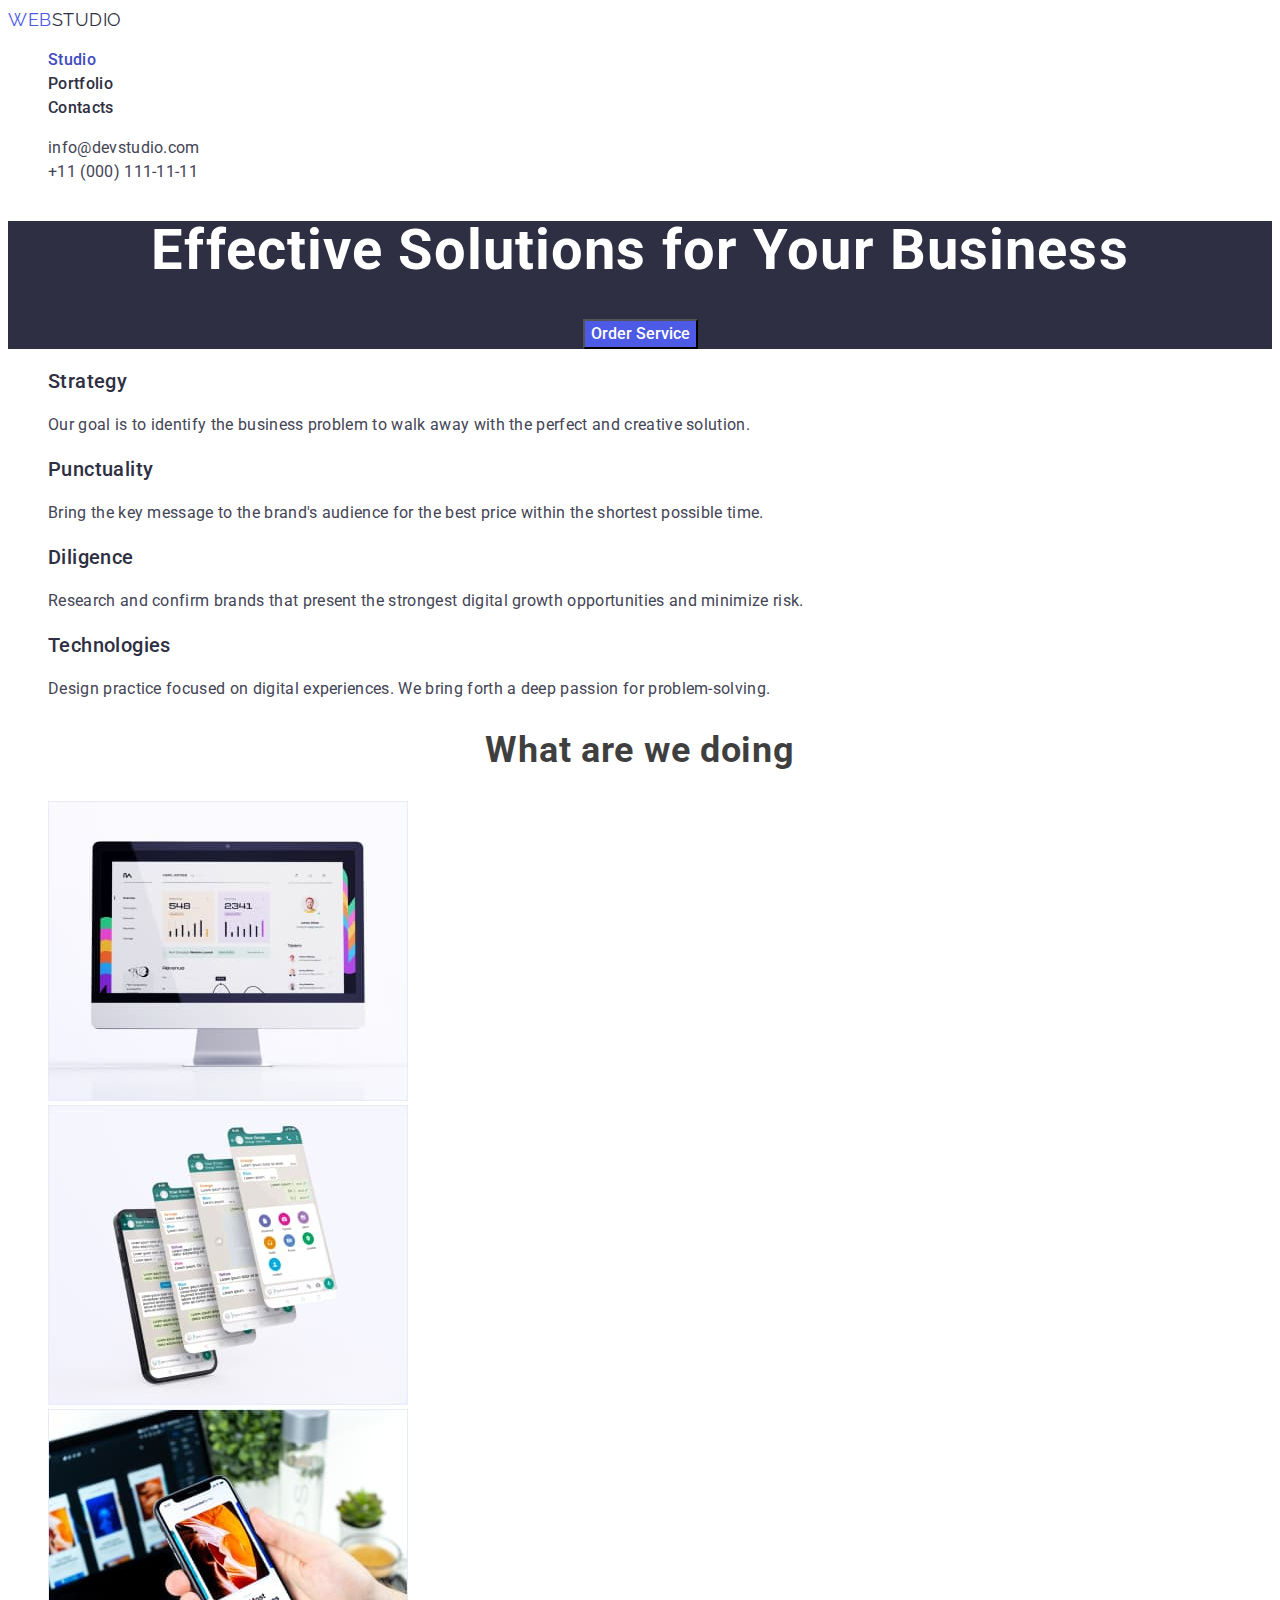
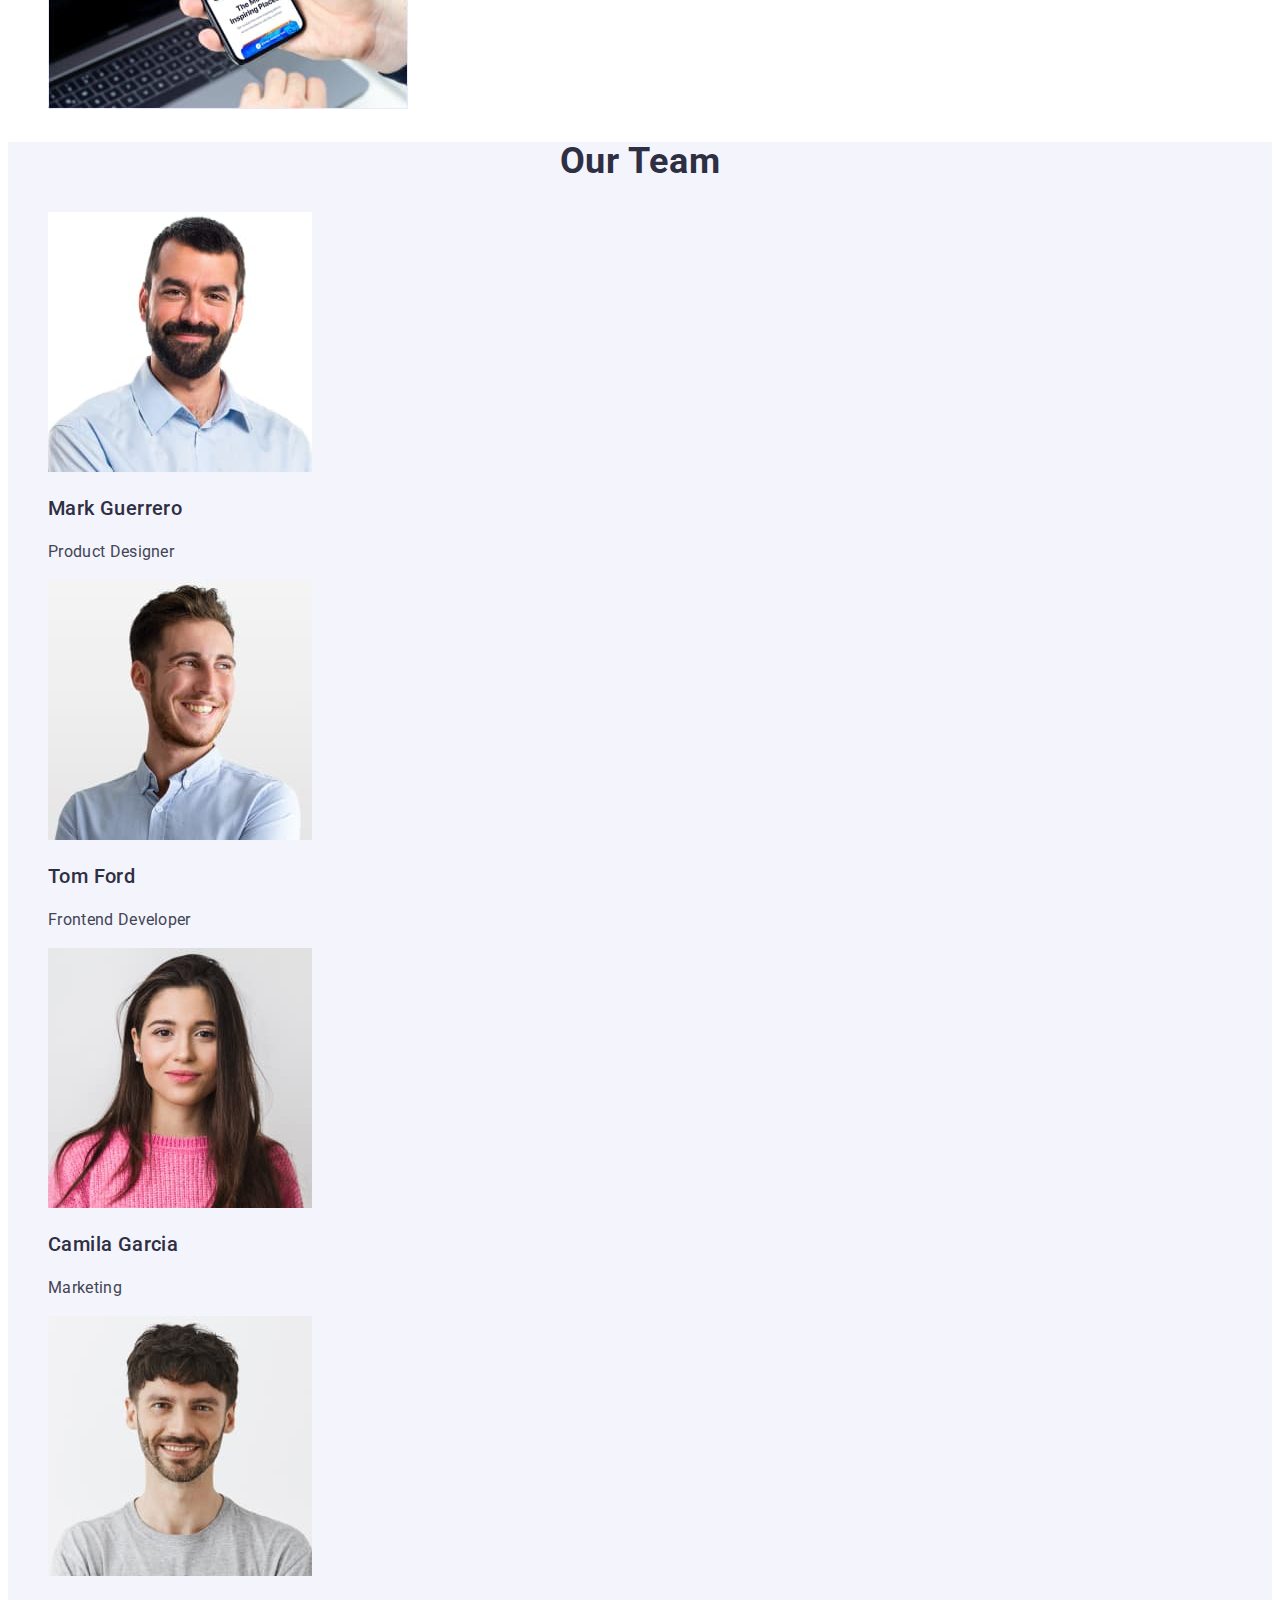
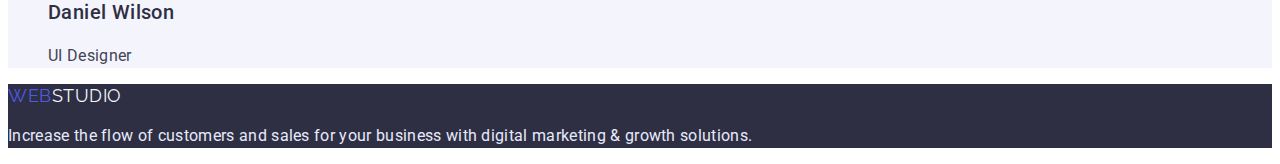
==== index.html @ 7426f809 "Initial commit" ====
<!DOCTYPE html>
<html lang="en">
  <head>
    <meta charset="UTF-8" />
    <meta http-equiv="X-UA-Compatible" content="IE=edge" />
    <meta name="viewport" content="width=device-width, initial-scale=1.0" />
    <title>Document</title>
    <link rel="preconnect" href="https://fonts.googleapis.com" />
    <link rel="preconnect" href="https://fonts.gstatic.com" crossorigin />
    <link rel="preconnect" href="https://fonts.googleapis.com" />
    <link rel="preconnect" href="https://fonts.gstatic.com" crossorigin />
    <link
      href="https://fonts.googleapis.com/css2?family=Raleway:wght@800&family=Roboto:wght@400;500;700;900&display=swap"
      rel="stylesheet"
    />
    <link rel="stylesheet" href="./css/styles.css" />
    
  <body>
    <!-- Navigation and contakts -->
    <header>
      <nav>
        <a href="index.html" class="logo">
          <span class="logo1">WEB</span>STUDIO
        </a>
        <ul class="site-nav list">
          <li><a href="index.html" class="site-link link current">Studio</a></li>
          <li><a href="./portfolio.html" class="site-link link">Portfolio</a></li>
          <li><a href="" class="site-link link">Contacts</a></li>
        </ul>
      </nav>
      <ul class="con-nav list">
        <li>
          <a href="mailto:info@devstudio.com" class="contacs"
            >info@devstudio.com</a
          >
        </li>
        <li>
          <a href="tel:+110001111111" class="contacs">+11 (000) 111-11-11</a>
        </li>
      </ul>
    </header>
    <main>
      <!-- Hero -->
      <section class="hero">
        <h1 class="hero-title">Effective Solutions for Your Business</h1>
        <button type="button" class="servise-button">Order Service</button>
      </section>
      <!-- About us -->
      <section class="section">
        <h2 class="visually-hidden">About us</h2>
        <ul class="list">
          <li>
            <h3 class="section-priveleges">Strategy</h3>
            <p class="section-title">
              Our goal is to identify the business problem to walk away with the
              perfect and creative solution.
            </p>
          </li>
          <li>
            <h3 class="section-priveleges">Punctuality</h3>
            <p class="section-title">
              Bring the key message to the brand's audience for the best price
              within the shortest possible time.
            </p>
          </li>
          <li>
            <h3 class="section-priveleges">Diligence</h3>
            <p class="section-title">
              Research and confirm brands that present the strongest digital
              growth opportunities and minimize risk.
            </p>
          </li>
          <li>
            <h3 class="section-priveleges">Technologies</h3>
            <p class="section-title">
              Design practice focused on digital experiences. We bring forth a
              deep passion for problem-solving.
            </p>
          </li>
        </ul>
      </section>
      <!-- What are we doing -->
      <section class="responsibilities">
        <h2 class="responsibilities-title">What are we doing</h2>
        <ul class="list">
          <li>
            <img
              src="./images/section1/img1.jpg"
              alt="Rectangle 71"
              width="360"
              height="300"
            />
          </li>
          <li>
            <img
              src="./images/section1/img2.jpg"
              alt="Rectangle 71"
              width="360"
              height="300"
            />
          </li>
          <li>
            <img
              src="./images/section1/img3.jpg"
              alt="Rectangle 71"
              width="360"
              height="300"
            />
          </li>
        </ul>
      </section>
      <!-- Team -->
      <section class="team">
        <h2 class="second-title">Our Team</h2>

        <ul class="list">
          <li>
            <img
              src="./images/team/teamcard1.jpg"
              alt="Team Card 1"
              width="264"
              height="260"
            />
            <h3 class="team-title">Mark Guerrero</h3>
            <p class="paragraph-title">Product Designer</p>
          </li>
          <li>
            <img
              src="./images/team/TeamCard2.jpg"
              alt="Team Card 1"
              width="264"
              height="260"
            />
            <h3 class="team-title">Tom Ford</h3>
            <p class="paragraph-title">Frontend Developer</p>
          </li>
          <li>
            <img
              src="./images/team/TeamCard3.jpg"
              alt="Team Card 1"
              width="264"
              height="260"
            />
            <h3 class="team-title">Camila Garcia</h3>
            <p class="paragraph-title">Marketing</p>
          </li>
          <li>
            <img
              src="./images/team/TeamCard4.jpg"
              alt="Team Card 1"
              width="264"
              height="260"
            />
            <h3 class="team-title">Daniel Wilson</h3>
            <p class="paragraph-title">UI Designer</p>
          </li>
        </ul>
      </section>
    </main>
    <!-- footer -->
    <footer class="footer">
      <a href="index.html" class="logo">
        <span class="logo1">WEB</span><span class="logo-f">STUDIO</span>
      </a>
      <p class="footer-title">
        Increase the flow of customers and sales for your business with digital
        marketing & growth solutions.
      </p>
    </footer>
  </body>
</html>
---- css/styles.css ----
:root {
    --title-text-color: #2E2F42;
    --paragraph-text-color: #434455;


}

body {
    color: var(--title-text-color);
    background-color: #fff;
    font-family: Roboto, sans-serif;
    letter-spacing: 0.02em;
    
    
}

.visually-hidden {
position: absolute;
width: 1px;
height: 1px;
margin: -1px;
border: 0;
padding: 0;
white-space: nowrap;
clip-path: inset(100%);
clip: rect(0 0 0 0);
overflow: hidden;
}

.list {
    list-style: none;
}
/* logo */
.logo {
    color: #2E2F42;
    font-family: Raleway, cursive;
    font-size: 18px;
    line-height: 1.33;
    letter-spacing: 0.03em;
    text-decoration: none;
    
}
.logo:hover, 
.logo:focus {
    color: #4D5AE5;
}
.logo1 {
    color: #4D5AE5;
}
.logo-f {
    color: #F4F4FD;
}
.logo-f:hover,
.logo-f:focus {
    color: #4D5AE5;
}

/* site nav */

.site-link {
    color: var(--title-text-color);
    font-weight: 500;
    font-size: 16px;
    line-height: 1.5;
    text-decoration: none;
    }



.site-link:hover, 
.site-link:focus {
    color: #4D5AE5;

}
.current {
    color: #404BBF;
}

/* contacs nav */

.con-nav .contacs {
 
    color: var(--paragraph-text-color);
    font-size: 16px;
    line-height: 1.5;
    text-decoration: none;
    
}
.contacs:hover,
.contacs:focus {
    color: #4D5AE5;

}

/* section hero */

.hero {
    background-color: var(--title-text-color);
text-align: center;
}


.hero-title {
 
    color: #FFFFFF;
    font-weight: 700;
    font-size: 56px;
    line-height: 1.07;
    letter-spacing: 0.02em;
}

.servise-button {
    font-family: Roboto, sans-serif;
    color: #FFFFFF;
    background-color: #4D5AE5;
    font-weight: 500;
    font-size: 16px;
    line-height: 1.5;
    cursor: pointer;
    
   }
.servise-button:hover,
.servise-button:focus {
    color: #FFFFFF;
    background-color: #404BBF;
    
}

   


/* section about us */
#hidden {
    visibility: hidden;
}

.section-priveleges {
    font-weight: 500;
    font-size: 20px;
    line-height: 1.2;
    letter-spacing: 0.02em;
    
}

.section-title {
    color: var(--paragraph-text-color);
    line-height: 1.5;
    font-size: 16px;
    letter-spacing: 0.02em;
}

/* What are we doing */

.responsibilities-title {
    color: rgba(00, 00, 00, 0.75);
    font-weight: 700;
    font-size: 36px;
    line-height: 1.11;
    text-align: center;
    letter-spacing: 0.02em;
}

/* Team */

.team {
    background-color: #F4F4FD;
}
.second-title {
    color: var(--totle-text-color);
    font-weight: 700;
    font-size: 36px;
    line-height: 1.11;
    text-align: center;
    letter-spacing: 0.02em;
}

.team-title {
    font-weight: 500;
    font-size: 20px;
    line-height: 1.2;
    letter-spacing: 0.02em;
}

.paragraph-title {
color: var(--paragraph-text-color);
line-height: 1.5;
font-size: 16px;
}


/* Footer */
.footer {
    background-color: var(--title-text-color);
}
.footer-title {
    color: #E7E9FC;
    line-height: 1.5;
    font-size: 16px;
}


/* portfolio html */



.button-ul {
    font-family: Roboto, sans-serif;
    color: #4D5AE5;
    font-weight: 500;
    font-size: 16px;
    line-height: 1.5;
    letter-spacing: 0.04em;
    cursor: pointer;
    background-color: #F4F4FD;
}



.button-ul:hover,
.button-ul:focus {
    color: #fff;
    background-color: #404BBF;
}

.portfolio-title {
    font-weight: 500;
    font-size: 20px;
    line-height: 1.2;
}
.servises {
    font-size: 16px;
    line-height: 1.5;
}
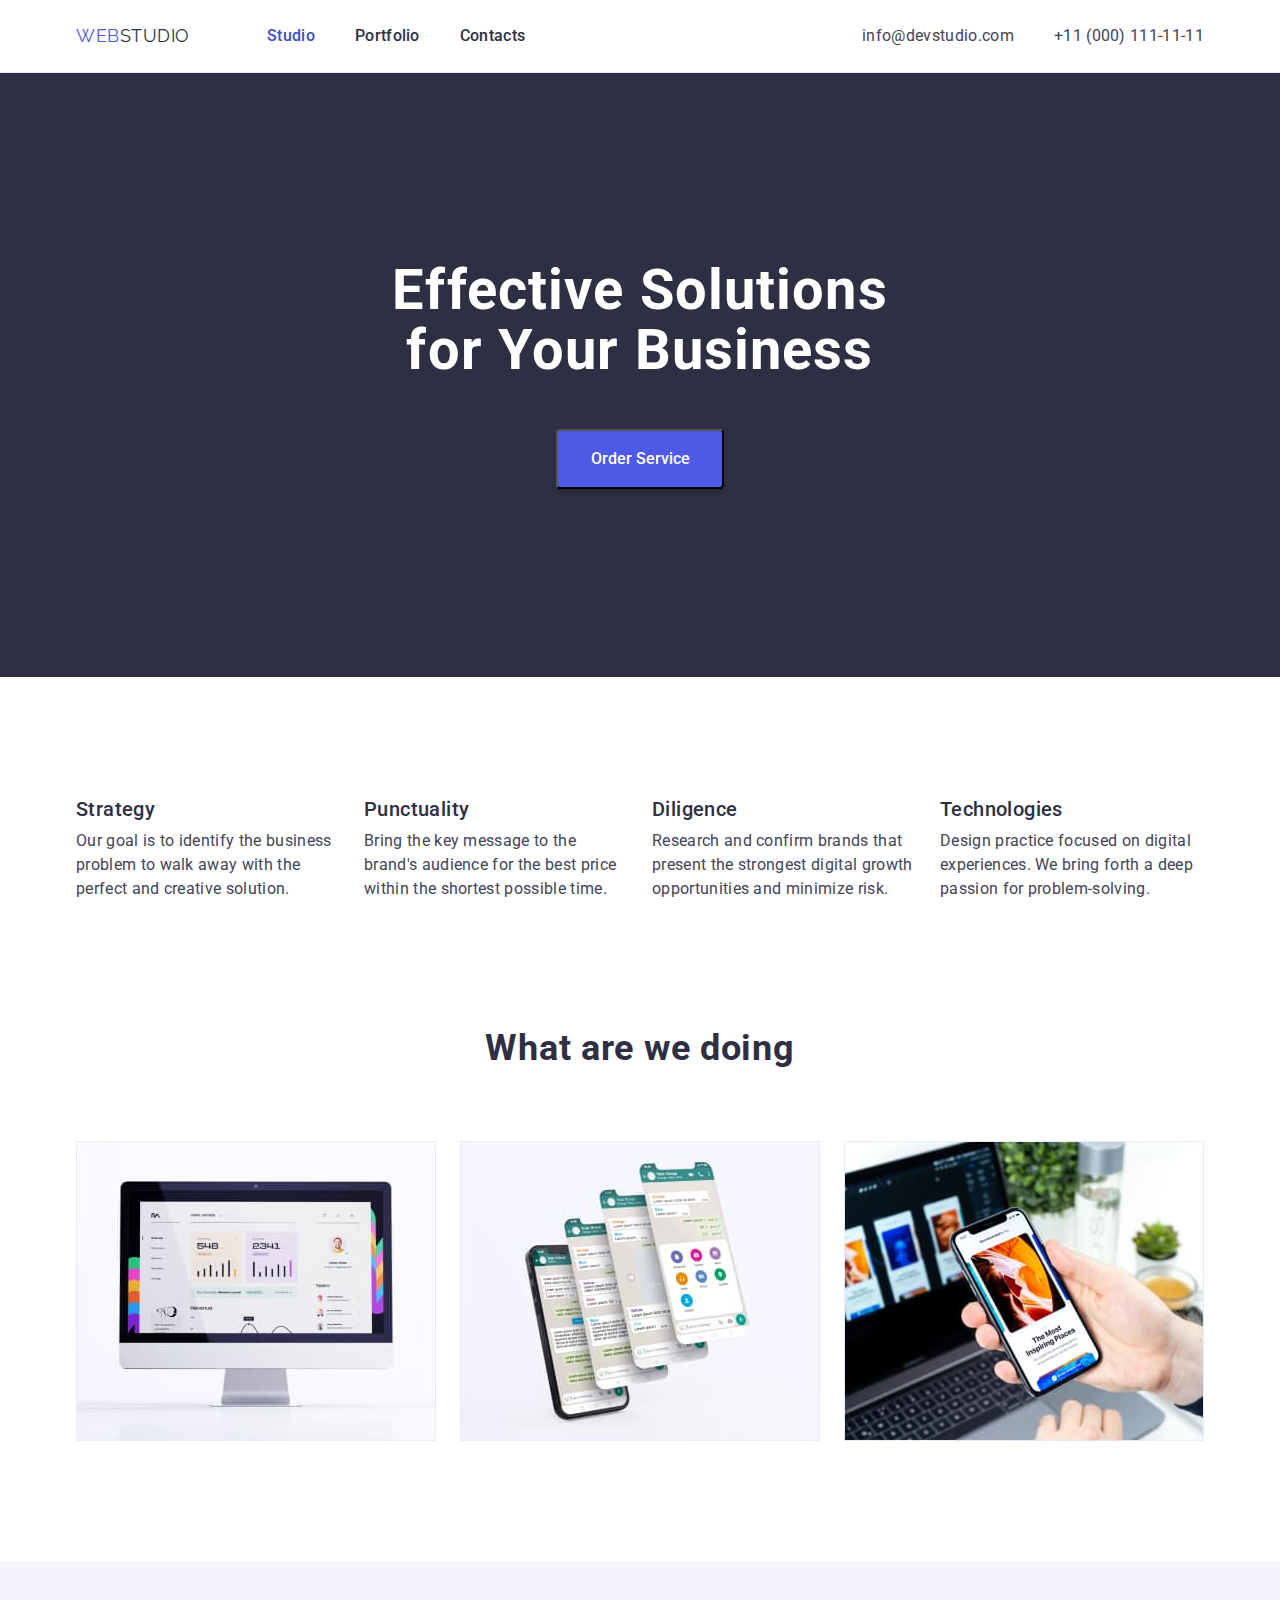
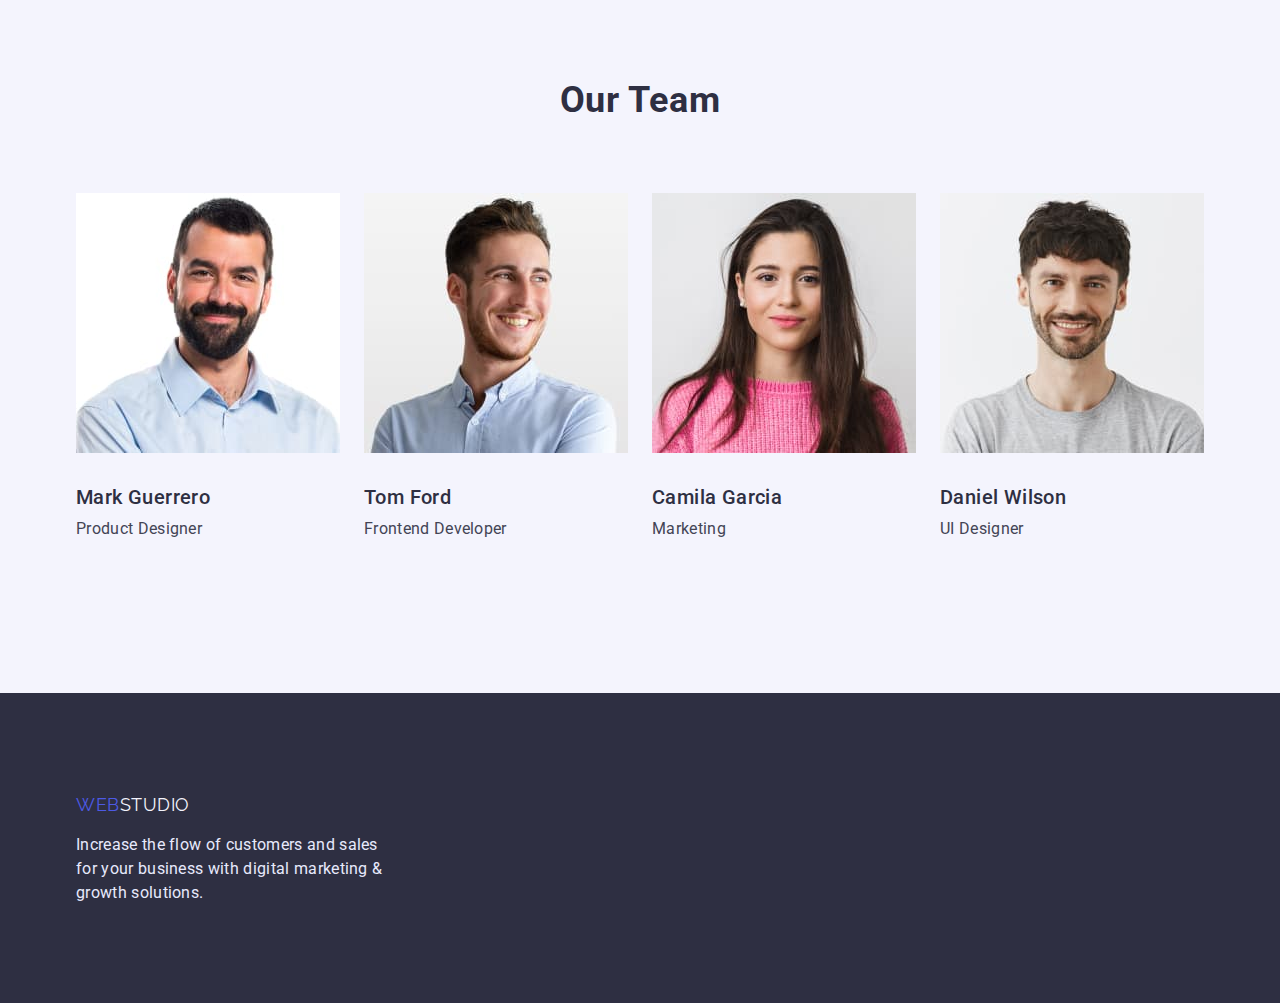
==== commit c047be28: "requirements for terms of reference 3" ====
--- a/index.html
+++ b/index.html
@@ -5,6 +5,7 @@
     <meta http-equiv="X-UA-Compatible" content="IE=edge" />
     <meta name="viewport" content="width=device-width, initial-scale=1.0" />
     <title>Document</title>
+    <link rel="stylesheet" href="https://cdn.jsdelivr.net/npm/modern-normalize@1.1.0/modern-normalize.min.css">
     <link rel="preconnect" href="https://fonts.googleapis.com" />
     <link rel="preconnect" href="https://fonts.gstatic.com" crossorigin />
     <link rel="preconnect" href="https://fonts.googleapis.com" />
@@ -14,158 +15,144 @@
       rel="stylesheet"
     />
     <link rel="stylesheet" href="./css/styles.css" />
-    
+  </head>
   <body>
-    <!-- Navigation and contakts -->
-    <header>
-      <nav>
-        <a href="index.html" class="logo">
-          <span class="logo1">WEB</span>STUDIO
-        </a>
-        <ul class="site-nav list">
-          <li><a href="index.html" class="site-link link current">Studio</a></li>
-          <li><a href="./portfolio.html" class="site-link link">Portfolio</a></li>
-          <li><a href="" class="site-link link">Contacts</a></li>
-        </ul>
-      </nav>
-      <ul class="con-nav list">
-        <li>
-          <a href="mailto:info@devstudio.com" class="contacs"
-            >info@devstudio.com</a
-          >
-        </li>
-        <li>
-          <a href="tel:+110001111111" class="contacs">+11 (000) 111-11-11</a>
-        </li>
-      </ul>
+    <!-- header navigation and contakts -->
+    <header class="header">
+      
+    <div class="container header-container">
+      
+        <nav class="header-nav">
+          <div class="header-logo">
+          <a href="index.html" class="logo">
+            <span class="logo1">WEB</span>STUDIO
+          </a></div>
+          <div class="header-list">
+            <ul class="site-nav list">
+              <li class="site-nav-linc"><a href="index.html" class="site-link link current">Studio</a></li>
+              <li class="site-nav-linc"><a href="./portfolio.html" class="site-link link">Portfolio</a></li>
+              <li class="site-nav-linc"><a href="" class="site-link link">Contacts</a></li>
+            </ul>
+          </div>
+        </nav>
+      
+        <ul class="con-nav list">
+          <li>
+            <a href="mailto:info@devstudio.com" class="contacts con-mailo">info@devstudio.com</a>
+          </li>
+          <li>
+            <a href="tel:+110001111111" class="contacts con-tel">+11 (000) 111-11-11</a>
+    </div>  
+
     </header>
     <main>
       <!-- Hero -->
       <section class="hero">
-        <h1 class="hero-title">Effective Solutions for Your Business</h1>
-        <button type="button" class="servise-button">Order Service</button>
+        <div class="container hero-container">
+          <div class="hero-title">
+            <h1 class="hero-title-main">Effective Solutions for Your Business</h1>
+          </div>
+          <button type="button" class="servise-button">Order Service</button>
+        </div>
       </section>
-      <!-- About us -->
-      <section class="section">
-        <h2 class="visually-hidden">About us</h2>
-        <ul class="list">
-          <li>
-            <h3 class="section-priveleges">Strategy</h3>
-            <p class="section-title">
-              Our goal is to identify the business problem to walk away with the
-              perfect and creative solution.
-            </p>
-          </li>
-          <li>
-            <h3 class="section-priveleges">Punctuality</h3>
-            <p class="section-title">
-              Bring the key message to the brand's audience for the best price
-              within the shortest possible time.
-            </p>
-          </li>
-          <li>
-            <h3 class="section-priveleges">Diligence</h3>
-            <p class="section-title">
-              Research and confirm brands that present the strongest digital
-              growth opportunities and minimize risk.
-            </p>
-          </li>
-          <li>
-            <h3 class="section-priveleges">Technologies</h3>
-            <p class="section-title">
-              Design practice focused on digital experiences. We bring forth a
-              deep passion for problem-solving.
-            </p>
-          </li>
-        </ul>
-      </section>
+
+          <!-- About us -->
+          <section>
+            
+            <div class="container about-us-container">
+            <h2 class="visually-hidden">About us</h2>
+            <ul class="list about-us-ul">
+              <li class="about-us-list">
+                <h3 class="section-priveleges">Strategy</h3>
+                <p class="section-title">
+                  Our goal is to identify the business problem to walk away with the
+                  perfect and creative solution.
+                </p>
+              </li>
+              <li class="about-us-list">
+                <h3 class="section-priveleges">Punctuality</h3>
+                <p class="section-title">
+                  Bring the key message to the brand's audience for the best price
+                  within the shortest possible time.
+                </p>
+              </li>
+              <li class="about-us-list">
+                <h3 class="section-priveleges">Diligence</h3>
+                <p class="section-title">
+                  Research and confirm brands that present the strongest digital
+                  growth opportunities and minimize risk.
+                </p>
+              </li>
+              <li class="about-us-list">
+                <h3 class="section-priveleges">Technologies</h3>
+                <p class="section-title">
+                  Design practice focused on digital experiences. We bring forth a
+                  deep passion for problem-solving.
+                </p>
+              </li>
+            </ul>
+            </div>
+        </section>
       <!-- What are we doing -->
       <section class="responsibilities">
-        <h2 class="responsibilities-title">What are we doing</h2>
-        <ul class="list">
-          <li>
-            <img
-              src="./images/section1/img1.jpg"
-              alt="Rectangle 71"
-              width="360"
-              height="300"
-            />
-          </li>
-          <li>
-            <img
-              src="./images/section1/img2.jpg"
-              alt="Rectangle 71"
-              width="360"
-              height="300"
-            />
-          </li>
-          <li>
-            <img
-              src="./images/section1/img3.jpg"
-              alt="Rectangle 71"
-              width="360"
-              height="300"
-            />
-          </li>
-        </ul>
+        <div class="container">
+          <h2 class="responsibilities-title">What are we doing</h2>
+          <ul class="list responsibilities-list">
+            <li>
+              <img src="./images/section1/img1.jpg" alt="Rectangle 71" width="360" height="300" />
+            </li>
+            <li>
+              <img src="./images/section1/img2.jpg" alt="Rectangle 71" width="360" height="300" />
+            </li>
+            <li>
+              <img src="./images/section1/img3.jpg" alt="Rectangle 71" width="360" height="300" />
+            </li>
+          </ul>
+        </div>
       </section>
       <!-- Team -->
       <section class="team">
+       <div class="container team-container"> 
         <h2 class="second-title">Our Team</h2>
-
-        <ul class="list">
+        
+        <ul class="list container-team  ">
           <li>
-            <img
-              src="./images/team/teamcard1.jpg"
-              alt="Team Card 1"
-              width="264"
-              height="260"
-            />
+            <img src="./images/team/teamcard1.jpg" alt="Team Card 1" width="264" height="260" />
             <h3 class="team-title">Mark Guerrero</h3>
             <p class="paragraph-title">Product Designer</p>
           </li>
           <li>
-            <img
-              src="./images/team/TeamCard2.jpg"
-              alt="Team Card 1"
-              width="264"
-              height="260"
-            />
+            <img src="./images/team/TeamCard2.jpg" alt="Team Card 1" width="264" height="260" />
             <h3 class="team-title">Tom Ford</h3>
             <p class="paragraph-title">Frontend Developer</p>
           </li>
           <li>
-            <img
-              src="./images/team/TeamCard3.jpg"
-              alt="Team Card 1"
-              width="264"
-              height="260"
-            />
+            <img src="./images/team/TeamCard3.jpg" alt="Team Card 1" width="264" height="260" />
             <h3 class="team-title">Camila Garcia</h3>
             <p class="paragraph-title">Marketing</p>
           </li>
           <li>
-            <img
-              src="./images/team/TeamCard4.jpg"
-              alt="Team Card 1"
-              width="264"
-              height="260"
-            />
+            <img src="./images/team/TeamCard4.jpg" alt="Team Card 1" width="264" height="260" />
             <h3 class="team-title">Daniel Wilson</h3>
             <p class="paragraph-title">UI Designer</p>
           </li>
         </ul>
+       </div>
       </section>
     </main>
     <!-- footer -->
-    <footer class="footer">
-      <a href="index.html" class="logo">
-        <span class="logo1">WEB</span><span class="logo-f">STUDIO</span>
-      </a>
-      <p class="footer-title">
-        Increase the flow of customers and sales for your business with digital
-        marketing & growth solutions.
-      </p>
+    <footer>
+      <div class="container">
+        
+          <a href="index.html" class="logo footer-link">
+              <span class="logo1">WEB</span><span class="logo-f">STUDIO</span>
+          </a>
+          <p class="footer-title">
+            Increase the flow of customers and sales for your business with digital
+            marketing & growth solutions.
+          </p>
+        
+      </div>
     </footer>
   </body>
 </html>
--- a/css/styles.css
+++ b/css/styles.css
@@ -1,18 +1,64 @@
 :root {
     --title-text-color: #2E2F42;
     --paragraph-text-color: #434455;
-
-
-}
+    --color-tex-blue: #4D5AE5;
+    --hover-color: #404BBF;
+    --light-color:#fff;
+    --light-bgc-color: #F4F4FD;
+}
+
+
+/* Reset browser styles */
+
+h1,
+h2,
+h3,
+h4,
+p {
+    margin-top: 0;
+    margin-bottom: 0;
+}
+ 
+ul,
+ol {
+    margin-top: 0;
+    margin-bottom: 0;
+    padding-left: 0;
+}
+
+img {
+    display: block;
+}
+
+.list {
+    list-style: none;
+}
+
+.link {
+    text-decoration: none;
+}
+
+button {
+    cursor: pointer;
+}
+
+.container {
+    width: 1158px;
+    margin-left: auto;
+    margin-right: auto;
+    padding-left: 15px;
+    padding-right: 15px;
+}
+
+/* --- Body ----- */
 
 body {
     color: var(--title-text-color);
-    background-color: #fff;
+    background-color: var(--light-color);
     font-family: Roboto, sans-serif;
     letter-spacing: 0.02em;
-    
-    
-}
+}
+
 
 .visually-hidden {
 position: absolute;
@@ -27,12 +73,12 @@
 overflow: hidden;
 }
 
-.list {
-    list-style: none;
-}
-/* logo */
+
+
+/*------------ logo ------------*/
+
 .logo {
-    color: #2E2F42;
+    color: var(--title-text-color);
     font-family: Raleway, cursive;
     font-size: 18px;
     line-height: 1.33;
@@ -42,43 +88,96 @@
 }
 .logo:hover, 
 .logo:focus {
-    color: #4D5AE5;
+    color: var(--color-tex-blue);
 }
 .logo1 {
-    color: #4D5AE5;
+    color: var(--color-tex-blue);
 }
 .logo-f {
-    color: #F4F4FD;
+    color: var(--light-bgc-color);
 }
 .logo-f:hover,
 .logo-f:focus {
-    color: #4D5AE5;
-}
-
-/* site nav */
+    color:var(--color-tex-blue);
+}
+
+/* ------------site nav -------------*/
 
 .site-link {
     color: var(--title-text-color);
     font-weight: 500;
     font-size: 16px;
     line-height: 1.5;
-    text-decoration: none;
     }
 
 
 
 .site-link:hover, 
 .site-link:focus {
-    color: #4D5AE5;
+    color:var(--color-tex-blue);
 
 }
 .current {
-    color: #404BBF;
-}
-
-/* contacs nav */
-
-.con-nav .contacs {
+    color: var(--hover-color);
+}
+
+/*------------- header nav ------------*/
+
+header {
+    border-bottom: 1px solid#E7E9FC
+}
+
+.header-container {
+
+    display: flex;
+    align-items: center;
+    justify-content: flex-start;
+     padding-top: 24px;
+     padding-bottom: 24px;
+     
+}
+
+/* -------header nav--------- */
+
+.header-logo {
+display: flex;
+/* align-items: center; */
+width: 115px;
+margin-right: 76px;
+}
+
+.logo {
+margin-right: 71px;
+}
+
+.header-nav {
+    display: flex;
+    align-items: center;
+}
+ 
+.site-nav {
+    display: flex;
+    align-items: center;
+    width: 261px;
+ }
+
+ .site-nav-linc:not(:last-child) {
+margin-right: 40px;
+ }
+
+
+ .con-mailo {
+    margin-left: auto;
+    margin-right: 40px;
+ }
+
+.con-nav {
+    display: flex;
+   margin-left: auto;
+}
+
+
+.con-nav .contacts {
  
     color: var(--paragraph-text-color);
     font-size: 16px;
@@ -86,50 +185,76 @@
     text-decoration: none;
     
 }
-.contacs:hover,
-.contacs:focus {
-    color: #4D5AE5;
-
-}
-
-/* section hero */
+
+
+.contacts:hover,
+.contacts:focus {
+    color: var(--color-tex-blue);
+
+}
+
+/* --------------section hero------------ */
 
 .hero {
     background-color: var(--title-text-color);
 text-align: center;
-}
-
-
-.hero-title {
+
+}
+
+
+.hero-title-main {
  
-    color: #FFFFFF;
+    color: var(--light-color);
     font-weight: 700;
     font-size: 56px;
     line-height: 1.07;
     letter-spacing: 0.02em;
+    
 }
 
 .servise-button {
     font-family: Roboto, sans-serif;
-    color: #FFFFFF;
-    background-color: #4D5AE5;
-    font-weight: 500;
-    font-size: 16px;
-    line-height: 1.5;
-    cursor: pointer;
-    
-   }
+    color: var(--light-color);
+    background-color: var(--color-tex-blue);
+    font-weight: 500;
+    font-size: 16px;
+    line-height: 1.5;
+    box-shadow: 0px 4px 4px rgba(0, 0, 0, 0.15);
+        border-radius: 4px;
+        padding-top: 16px;
+        padding-right: 32px;
+        padding-bottom: 16px;
+        padding-left: 33px;
+
+}
+
 .servise-button:hover,
 .servise-button:focus {
-    color: #FFFFFF;
-    background-color: #404BBF;
-    
-}
-
-   
-
-
-/* section about us */
+    color: var(--light-color);
+    background-color: var(--hover-color);
+    
+}
+
+   /* ---------hero nav--------- */
+
+   .hero-container {
+    align-items: center;
+    padding-top: 188px;
+    padding-bottom: 188px;
+   }
+
+   .hero-title {
+    margin-left: auto;
+    margin-right: auto;
+    align-items: center;
+    width: 496px;
+    min-height: 120px;
+    margin-bottom: 48px;
+   }
+
+
+/*-------------- section about us----------- */
+
 #hidden {
     visibility: hidden;
 }
@@ -139,6 +264,7 @@
     font-size: 20px;
     line-height: 1.2;
     letter-spacing: 0.02em;
+    margin-bottom: 8px;
     
 }
 
@@ -147,23 +273,55 @@
     line-height: 1.5;
     font-size: 16px;
     letter-spacing: 0.02em;
-}
-
-/* What are we doing */
+    margin-bottom: 8px;
+}
+
+/* -----about us nav------- */
+
+
+
+.about-us-ul {
+    display: flex;
+    align-items: center;
+    flex-direction: row;
+    justify-content: space-between;
+    margin-bottom: 120px;
+    margin-top: 120px;
+}
+
+.about-us-list {
+    width: 264px;
+    
+}
+
+
+
+/*------------ What are we doing--------------- */
 
 .responsibilities-title {
-    color: rgba(00, 00, 00, 0.75);
+    color: var(--title-text-color);
     font-weight: 700;
     font-size: 36px;
     line-height: 1.11;
     text-align: center;
     letter-spacing: 0.02em;
-}
-
-/* Team */
+    margin-bottom: 72px;
+}
+
+/*------------ What are we doing nav--------------- */
+
+.responsibilities-list {
+    display: flex;
+        align-items: center;
+        flex-direction: row;
+        justify-content: space-between;
+        margin-bottom: 120px;
+}
+
+/*------------ Team ---------------------*/
 
 .team {
-    background-color: #F4F4FD;
+    background-color: var(--light-bgc-color);
 }
 .second-title {
     color: var(--totle-text-color);
@@ -172,6 +330,7 @@
     line-height: 1.11;
     text-align: center;
     letter-spacing: 0.02em;
+    margin-bottom: 72px;
 }
 
 .team-title {
@@ -179,56 +338,118 @@
     font-size: 20px;
     line-height: 1.2;
     letter-spacing: 0.02em;
+    margin-top: 32px;
+    margin-bottom: 8px;
 }
 
 .paragraph-title {
 color: var(--paragraph-text-color);
 line-height: 1.5;
 font-size: 16px;
-}
-
-
-/* Footer */
-.footer {
+margin-bottom: 32px;
+}
+
+/*------------ Team nav---------------------*/
+
+.team-container {
+    padding-top: 120px;
+    padding-bottom: 120px;
+}
+
+.container-team {
+display: flex;
+    align-items: center;
+    flex-direction: row;
+    justify-content: space-between;
+}
+
+/* -------------Footer------------- */
+
+footer {
     background-color: var(--title-text-color);
-}
+    height: 310px;
+    border: 5px ;
+}
+
+
+.footer-link {
+    display: flex;
+    width: 115px;
+    margin-bottom: 16px;
+    padding-top: 100px;
+
+}
+
 .footer-title {
     color: #E7E9FC;
     line-height: 1.5;
     font-size: 16px;
-}
-
-
-/* portfolio html */
-
-
-
-.button-ul {
+    width: 320px;
+
+    display: flex;
+    
+}
+
+
+/*---------- portfolio html----------- */
+
+.class-button {
+    display: flex;
+    justify-content: space-between;
+    width: 586px;
+    margin-left: auto;
+        margin-right: auto;
+        margin-top: 96px;
+        margin-bottom: 72px;
+}
+
+.button-list {
     font-family: Roboto, sans-serif;
-    color: #4D5AE5;
+    color:var(--logo-tex-blue);
     font-weight: 500;
     font-size: 16px;
     line-height: 1.5;
     letter-spacing: 0.04em;
-    cursor: pointer;
-    background-color: #F4F4FD;
-}
-
-
-
-.button-ul:hover,
-.button-ul:focus {
-    color: #fff;
-    background-color: #404BBF;
+    background-color: var(--light-bgc-color);
+    
+        border-radius: 4px;
+        padding: 12px 24px;
+        
+}
+
+.portfolio-list {
+    display: flex;
+    flex-wrap: wrap;
+gap: 48px 24px;
+margin-bottom: 120px;
+    
+}
+
+.portfolio-item {
+border: 1px solid #E7E9FC;
+margin: -1px -1px;
+}
+
+.button-list:hover,
+.button-list:focus {
+    color: var(--light-color);
+    background-color: var(--hover-color);
+    box-shadow: 0px 3px 1px rgba(0, 0, 0, 0.1), 0px 2px 1px rgba(0, 0, 0, 0.08), 0px 2px 2px rgba(0, 0, 0, 0.12);
 }
 
 .portfolio-title {
     font-weight: 500;
     font-size: 20px;
     line-height: 1.2;
-}
+    margin-top: 32px;
+    margin-bottom: 8px;
+    margin-left: 16px;
+
+}
+
 .servises {
     font-size: 16px;
     line-height: 1.5;
-}
-
+    margin-bottom: 32px;
+    margin-left: 16px;
+}
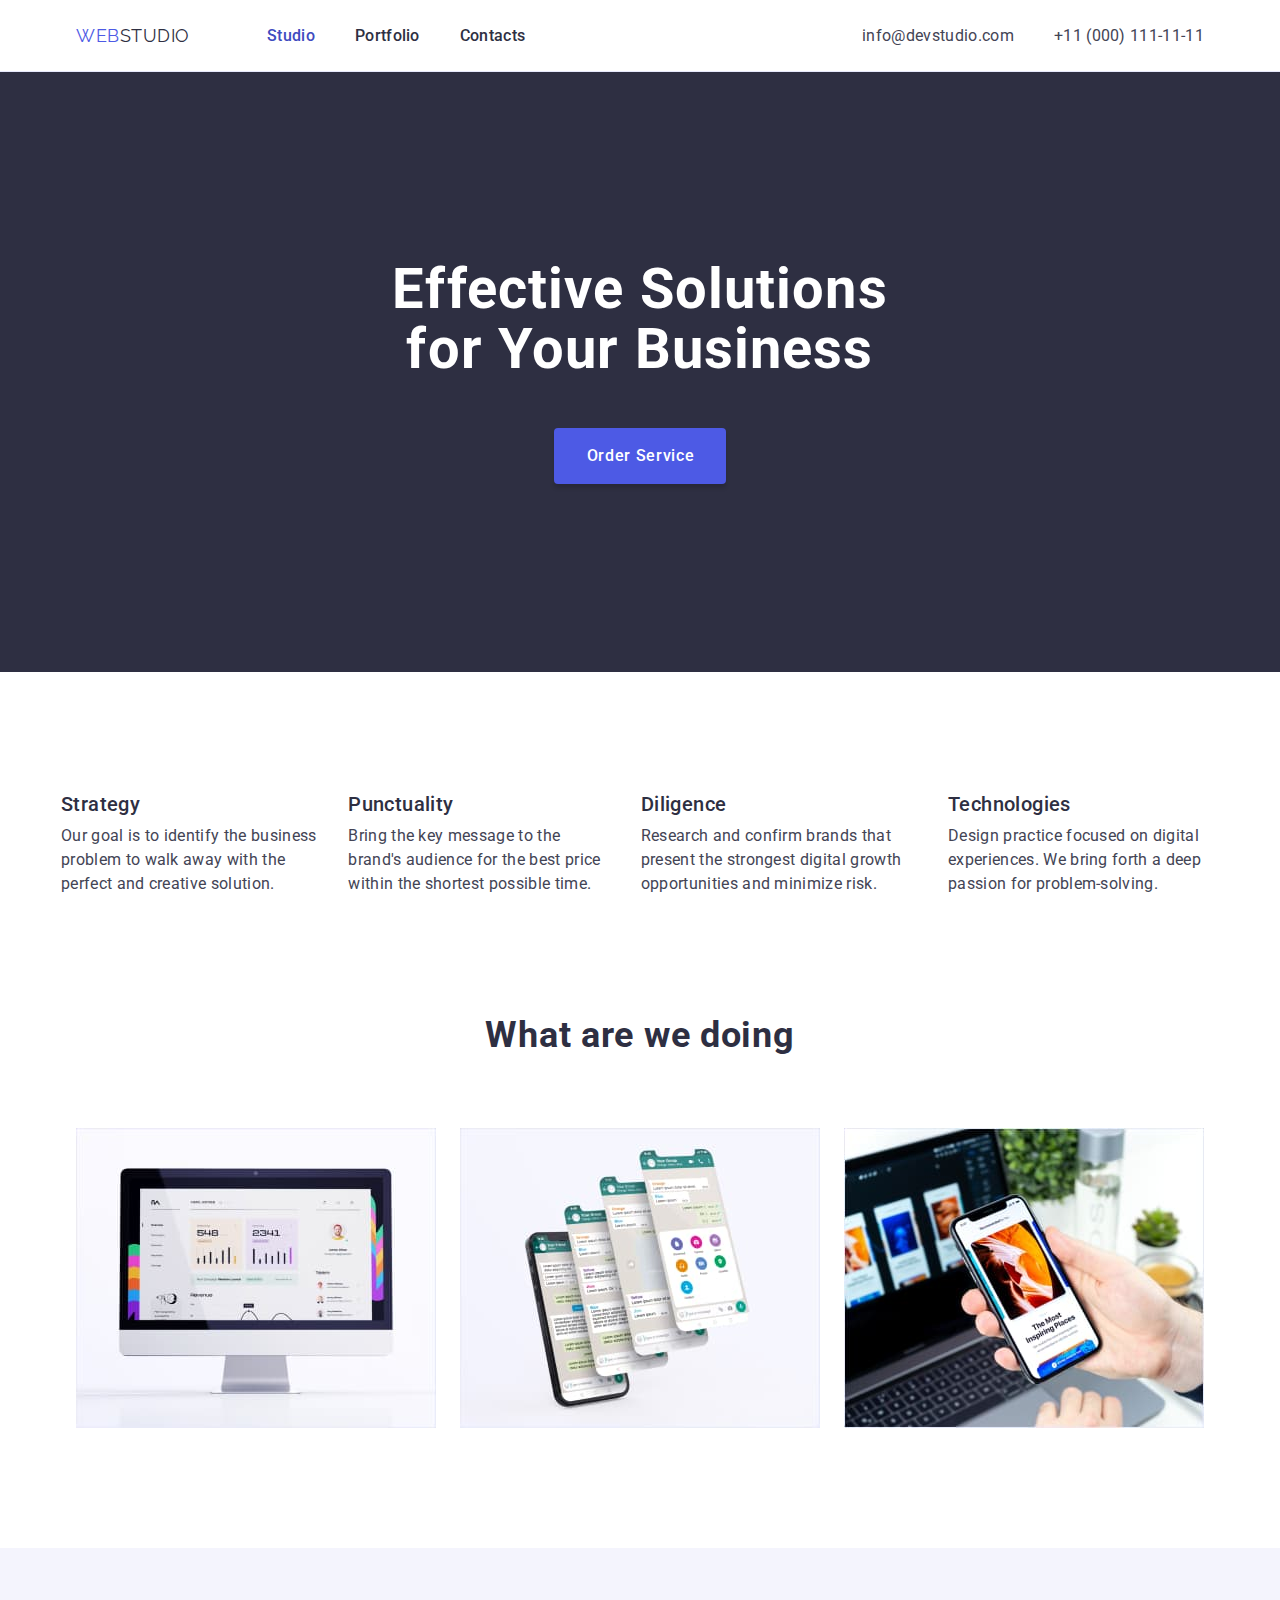
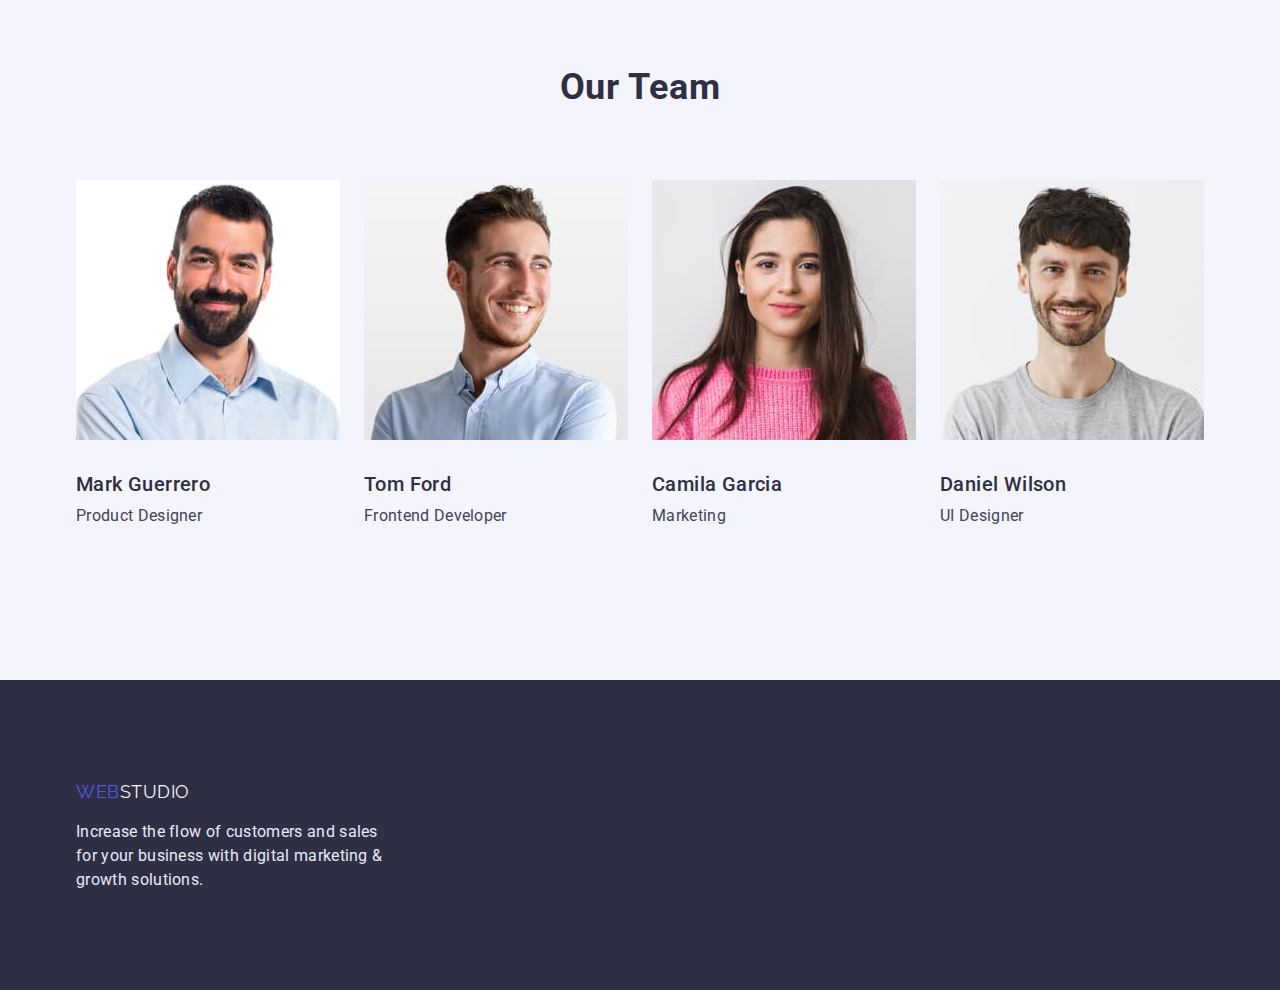
==== commit 80f25a30: "homework fix" ====
--- a/index.html
+++ b/index.html
@@ -49,9 +49,9 @@
       <!-- Hero -->
       <section class="hero">
         <div class="container hero-container">
-          <div class="hero-title">
-            <h1 class="hero-title-main">Effective Solutions for Your Business</h1>
-          </div>
+          
+            <h1 class="hero-title">Effective Solutions for Your Business</h1>
+          
           <button type="button" class="servise-button">Order Service</button>
         </div>
       </section>
@@ -64,28 +64,28 @@
             <ul class="list about-us-ul">
               <li class="about-us-list">
                 <h3 class="section-priveleges">Strategy</h3>
-                <p class="section-title">
+                <p class="section-text">
                   Our goal is to identify the business problem to walk away with the
                   perfect and creative solution.
                 </p>
               </li>
               <li class="about-us-list">
                 <h3 class="section-priveleges">Punctuality</h3>
-                <p class="section-title">
+                <p class="section-text">
                   Bring the key message to the brand's audience for the best price
                   within the shortest possible time.
                 </p>
               </li>
               <li class="about-us-list">
                 <h3 class="section-priveleges">Diligence</h3>
-                <p class="section-title">
+                <p class="section-text">
                   Research and confirm brands that present the strongest digital
                   growth opportunities and minimize risk.
                 </p>
               </li>
               <li class="about-us-list">
                 <h3 class="section-priveleges">Technologies</h3>
-                <p class="section-title">
+                <p class="section-text">
                   Design practice focused on digital experiences. We bring forth a
                   deep passion for problem-solving.
                 </p>
@@ -99,13 +99,13 @@
           <h2 class="responsibilities-title">What are we doing</h2>
           <ul class="list responsibilities-list">
             <li>
-              <img src="./images/section1/img1.jpg" alt="Rectangle 71" width="360" height="300" />
+              <img src="./images/section1/img1.jpg" alt="Rectangle 71"/>
             </li>
             <li>
-              <img src="./images/section1/img2.jpg" alt="Rectangle 71" width="360" height="300" />
+              <img src="./images/section1/img2.jpg" alt="Rectangle 71"/>
             </li>
             <li>
-              <img src="./images/section1/img3.jpg" alt="Rectangle 71" width="360" height="300" />
+              <img src="./images/section1/img3.jpg" alt="Rectangle 71"/>
             </li>
           </ul>
         </div>
@@ -117,22 +117,22 @@
         
         <ul class="list container-team  ">
           <li>
-            <img src="./images/team/teamcard1.jpg" alt="Team Card 1" width="264" height="260" />
+            <img src="./images/team/teamcard1.jpg" alt="Team Card 1"/>
             <h3 class="team-title">Mark Guerrero</h3>
             <p class="paragraph-title">Product Designer</p>
           </li>
           <li>
-            <img src="./images/team/TeamCard2.jpg" alt="Team Card 1" width="264" height="260" />
+            <img src="./images/team/TeamCard2.jpg" alt="Team Card 1"/>
             <h3 class="team-title">Tom Ford</h3>
             <p class="paragraph-title">Frontend Developer</p>
           </li>
           <li>
-            <img src="./images/team/TeamCard3.jpg" alt="Team Card 1" width="264" height="260" />
+            <img src="./images/team/TeamCard3.jpg" alt="Team Card 1"/>
             <h3 class="team-title">Camila Garcia</h3>
             <p class="paragraph-title">Marketing</p>
           </li>
           <li>
-            <img src="./images/team/TeamCard4.jpg" alt="Team Card 1" width="264" height="260" />
+            <img src="./images/team/TeamCard4.jpg" alt="Team Card 1"/>
             <h3 class="team-title">Daniel Wilson</h3>
             <p class="paragraph-title">UI Designer</p>
           </li>
--- a/css/styles.css
+++ b/css/styles.css
@@ -108,6 +108,7 @@
     font-weight: 500;
     font-size: 16px;
     line-height: 1.5;
+    
     }
 
 
@@ -132,8 +133,7 @@
     display: flex;
     align-items: center;
     justify-content: flex-start;
-     padding-top: 24px;
-     padding-bottom: 24px;
+     
      
 }
 
@@ -141,40 +141,35 @@
 
 .header-logo {
 display: flex;
-/* align-items: center; */
 width: 115px;
 margin-right: 76px;
 }
 
 .logo {
-margin-right: 71px;
+margin-right: 77px;
 }
 
 .header-nav {
     display: flex;
     align-items: center;
+    
 }
  
 .site-nav {
     display: flex;
     align-items: center;
-    width: 261px;
+    gap: 40px;
+    padding-top: 24px;
+        padding-bottom: 23px;
+
  }
 
- .site-nav-linc:not(:last-child) {
-margin-right: 40px;
- }
-
-
- .con-mailo {
-    margin-left: auto;
-    margin-right: 40px;
- }
-
 .con-nav {
     display: flex;
    margin-left: auto;
-}
+   gap: 40px; 
+}
+
 
 
 .con-nav .contacts {
@@ -187,6 +182,7 @@
 }
 
 
+
 .contacts:hover,
 .contacts:focus {
     color: var(--color-tex-blue);
@@ -202,13 +198,18 @@
 }
 
 
-.hero-title-main {
+.hero-title {
  
     color: var(--light-color);
     font-weight: 700;
     font-size: 56px;
     line-height: 1.07;
     letter-spacing: 0.02em;
+    margin-left: auto;
+        margin-right: auto;
+        align-items: center;
+        width: 496px;
+        margin-bottom: 48px;
     
 }
 
@@ -219,12 +220,14 @@
     font-weight: 500;
     font-size: 16px;
     line-height: 1.5;
+    letter-spacing: 0.04em;
     box-shadow: 0px 4px 4px rgba(0, 0, 0, 0.15);
         border-radius: 4px;
         padding-top: 16px;
         padding-right: 32px;
         padding-bottom: 16px;
         padding-left: 33px;
+        border: none;
 
 }
 
@@ -243,14 +246,6 @@
     padding-bottom: 188px;
    }
 
-   .hero-title {
-    margin-left: auto;
-    margin-right: auto;
-    align-items: center;
-    width: 496px;
-    min-height: 120px;
-    margin-bottom: 48px;
-   }
 
 
 /*-------------- section about us----------- */
@@ -268,31 +263,26 @@
     
 }
 
-.section-title {
+.section-text {
     color: var(--paragraph-text-color);
     line-height: 1.5;
     font-size: 16px;
     letter-spacing: 0.02em;
-    margin-bottom: 8px;
+    
 }
 
 /* -----about us nav------- */
 
+.about-us-container {
+    padding: 120px 0;
+}
 
 
 .about-us-ul {
     display: flex;
-    align-items: center;
-    flex-direction: row;
-    justify-content: space-between;
-    margin-bottom: 120px;
-    margin-top: 120px;
-}
-
-.about-us-list {
-    width: 264px;
-    
-}
+    gap: 24px;
+}
+
 
 
 
@@ -312,10 +302,8 @@
 
 .responsibilities-list {
     display: flex;
-        align-items: center;
-        flex-direction: row;
-        justify-content: space-between;
-        margin-bottom: 120px;
+        gap: 24px;
+        padding-bottom: 120px;
 }
 
 /*------------ Team ---------------------*/
@@ -358,9 +346,7 @@
 
 .container-team {
 display: flex;
-    align-items: center;
-    flex-direction: row;
-    justify-content: space-between;
+   gap: 24px;
 }
 
 /* -------------Footer------------- */
@@ -412,7 +398,8 @@
     letter-spacing: 0.04em;
     background-color: var(--light-bgc-color);
     
-        border-radius: 4px;
+        border: 1px solid #E7E9FC;
+            border-radius: 4px;
         padding: 12px 24px;
         
 }
@@ -425,9 +412,10 @@
     
 }
 
-.portfolio-item {
+.portfolio-title {
 border: 1px solid #E7E9FC;
-margin: -1px -1px;
+border-top: none;
+
 }
 
 .button-list:hover,
@@ -437,11 +425,11 @@
     box-shadow: 0px 3px 1px rgba(0, 0, 0, 0.1), 0px 2px 1px rgba(0, 0, 0, 0.08), 0px 2px 2px rgba(0, 0, 0, 0.12);
 }
 
-.portfolio-title {
+.portfolio-title-list {
     font-weight: 500;
     font-size: 20px;
     line-height: 1.2;
-    margin-top: 32px;
+    padding-top: 32px;
     margin-bottom: 8px;
     margin-left: 16px;
 
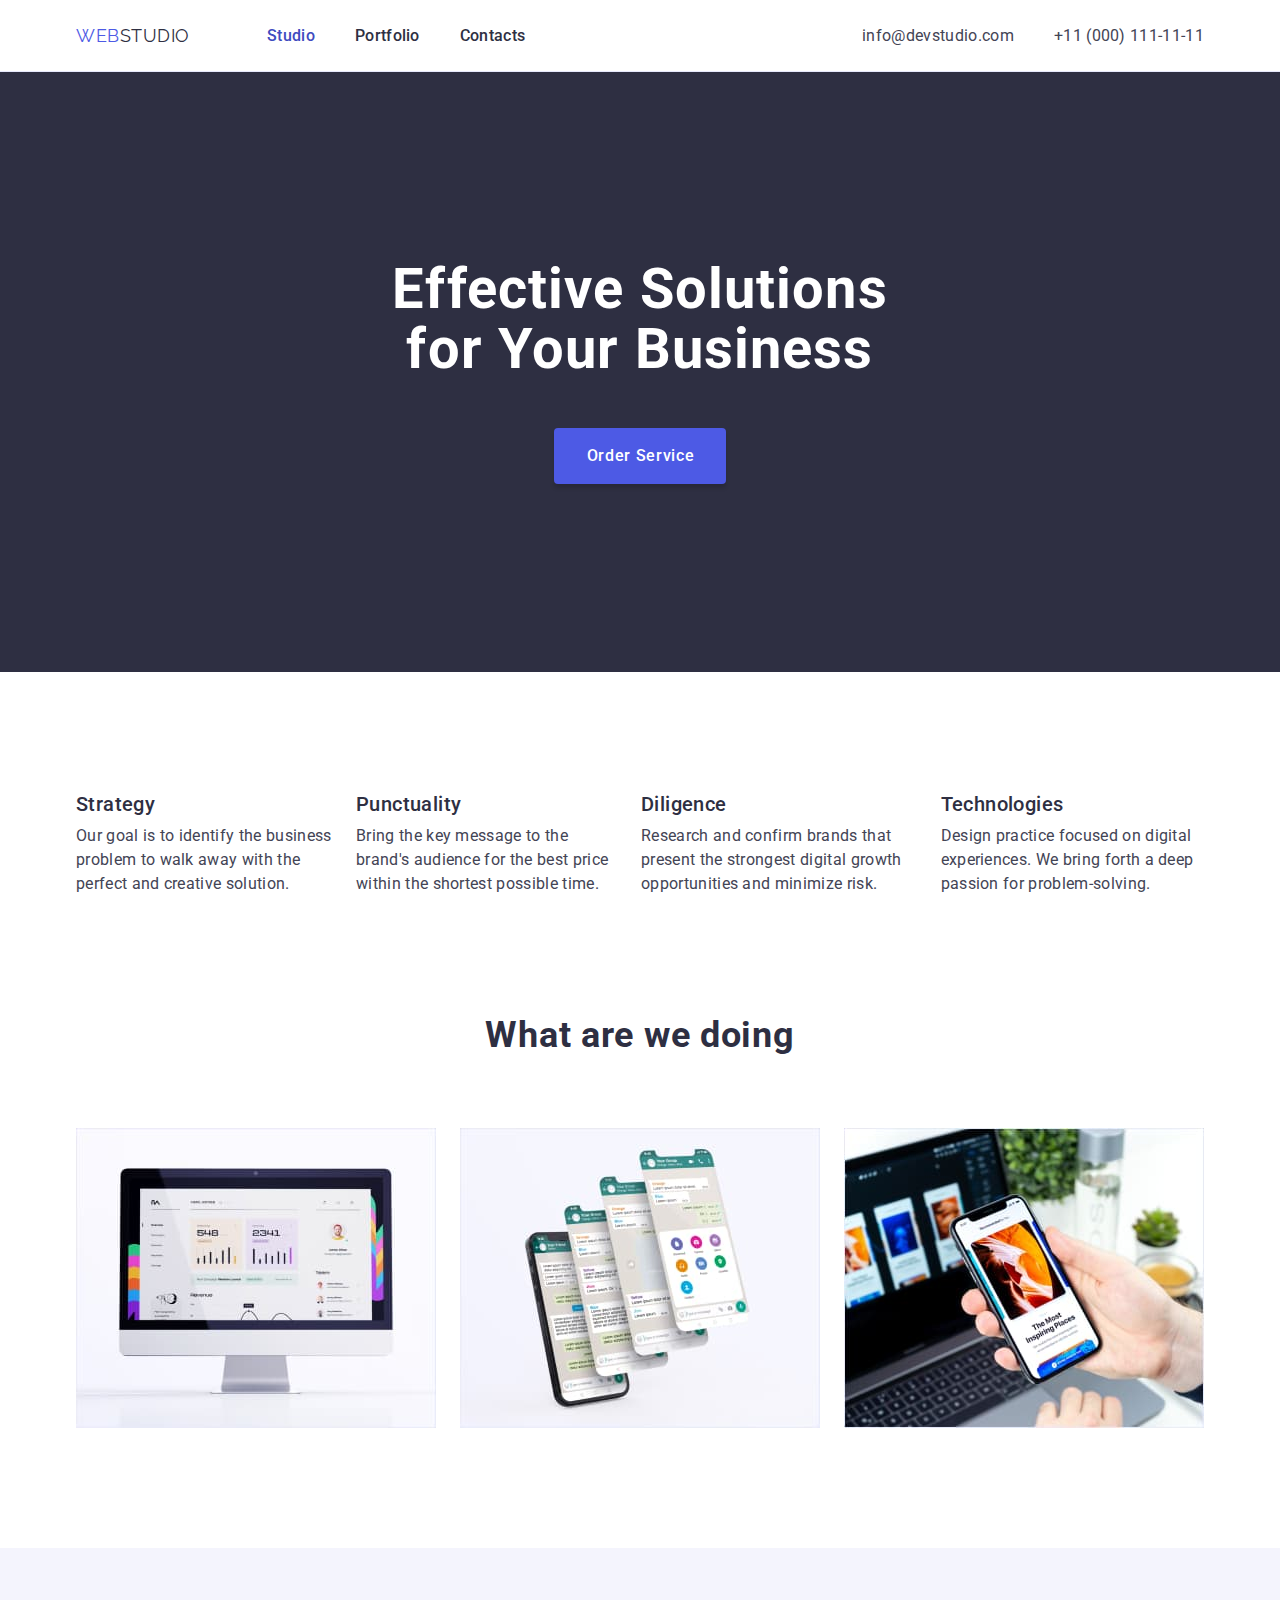
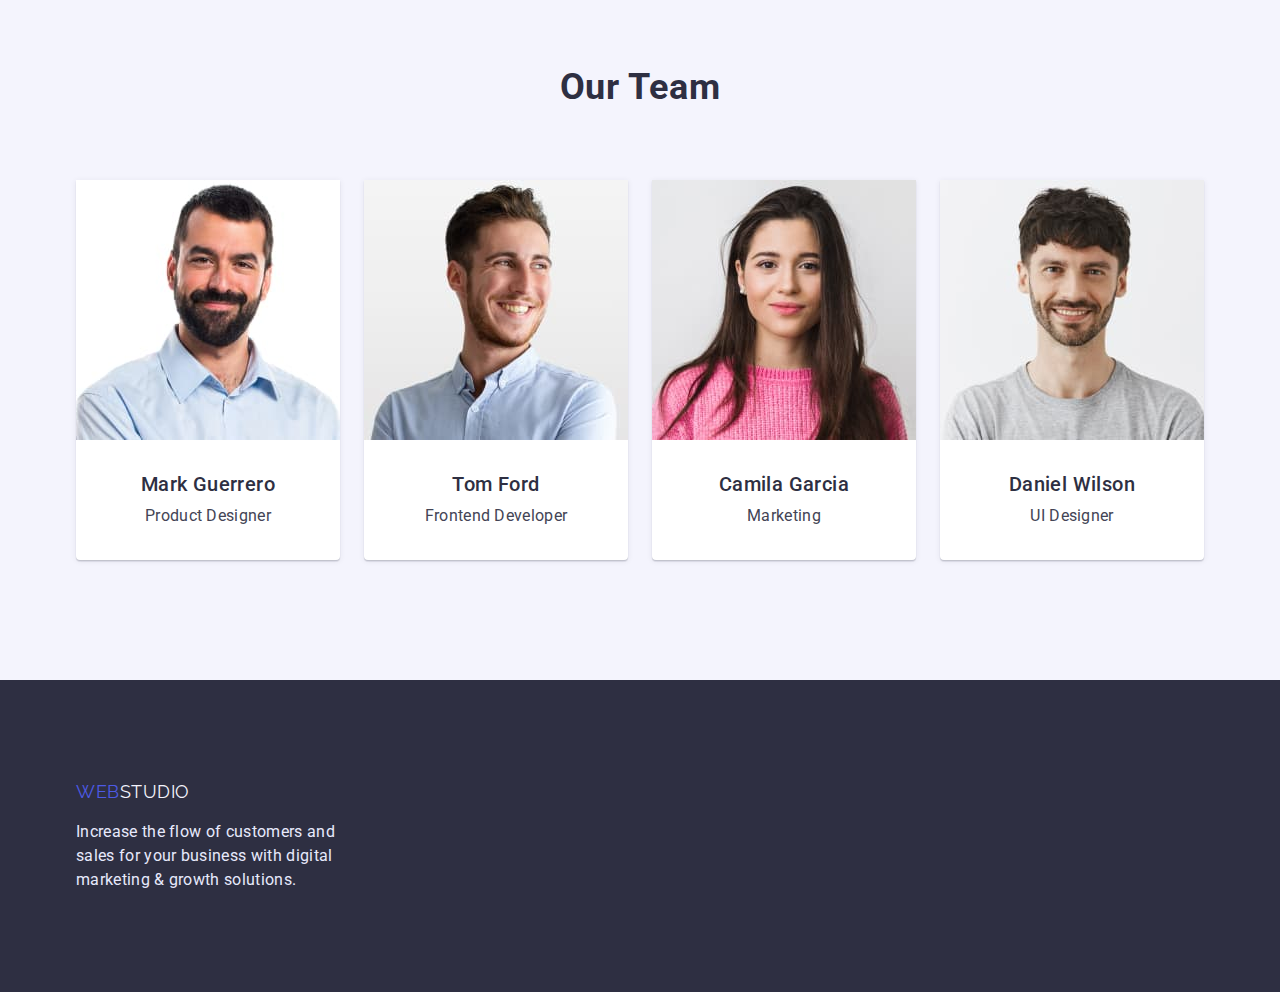
==== commit bfee21e7: "finish correct" ====
--- a/index.html
+++ b/index.html
@@ -27,15 +27,13 @@
           <a href="index.html" class="logo">
             <span class="logo1">WEB</span>STUDIO
           </a></div>
-          <div class="header-list">
+          
             <ul class="site-nav list">
               <li class="site-nav-linc"><a href="index.html" class="site-link link current">Studio</a></li>
               <li class="site-nav-linc"><a href="./portfolio.html" class="site-link link">Portfolio</a></li>
               <li class="site-nav-linc"><a href="" class="site-link link">Contacts</a></li>
             </ul>
-          </div>
-        </nav>
-      
+        </nav>     
         <ul class="con-nav list">
           <li>
             <a href="mailto:info@devstudio.com" class="contacts con-mailo">info@devstudio.com</a>
@@ -43,23 +41,20 @@
           <li>
             <a href="tel:+110001111111" class="contacts con-tel">+11 (000) 111-11-11</a>
     </div>  
-
     </header>
     <main>
       <!-- Hero -->
       <section class="hero">
-        <div class="container hero-container">
-          
+        <div class="container">
             <h1 class="hero-title">Effective Solutions for Your Business</h1>
-          
           <button type="button" class="servise-button">Order Service</button>
         </div>
       </section>
 
           <!-- About us -->
-          <section>
+          <section class="about-us-container">
             
-            <div class="container about-us-container">
+            <div class="container ">
             <h2 class="visually-hidden">About us</h2>
             <ul class="list about-us-ul">
               <li class="about-us-list">
@@ -116,25 +111,33 @@
         <h2 class="second-title">Our Team</h2>
         
         <ul class="list container-team  ">
-          <li>
+          <li class="team-list">
             <img src="./images/team/teamcard1.jpg" alt="Team Card 1"/>
-            <h3 class="team-title">Mark Guerrero</h3>
-            <p class="paragraph-title">Product Designer</p>
+            <div class="team-paragraph">
+              <h3 class="team-title">Mark Guerrero</h3>
+              <p class="paragraph-title">Product Designer</p>
+            </div>
           </li>
-          <li>
+          <li class="team-list">
             <img src="./images/team/TeamCard2.jpg" alt="Team Card 1"/>
-            <h3 class="team-title">Tom Ford</h3>
-            <p class="paragraph-title">Frontend Developer</p>
+            <div class="team-paragraph">
+              <h3 class="team-title">Tom Ford</h3>
+              <p class="paragraph-title">Frontend Developer</p>
+            </div>
           </li>
-          <li>
+          <li class="team-list">
             <img src="./images/team/TeamCard3.jpg" alt="Team Card 1"/>
-            <h3 class="team-title">Camila Garcia</h3>
-            <p class="paragraph-title">Marketing</p>
+            <div class="team-paragraph">
+              <h3 class="team-title">Camila Garcia</h3>
+              <p class="paragraph-title">Marketing</p>
+            </div>
           </li>
-          <li>
+          <li class="team-list">
             <img src="./images/team/TeamCard4.jpg" alt="Team Card 1"/>
-            <h3 class="team-title">Daniel Wilson</h3>
-            <p class="paragraph-title">UI Designer</p>
+            <div class="team-paragraph">
+              <h3 class="team-title">Daniel Wilson</h3>
+              <p class="paragraph-title">UI Designer</p>
+            </div>
           </li>
         </ul>
        </div>
--- a/css/styles.css
+++ b/css/styles.css
@@ -193,7 +193,9 @@
 
 .hero {
     background-color: var(--title-text-color);
-text-align: center;
+    text-align: center;
+    padding-top: 188px;
+    padding-bottom: 188px;
 
 }
 
@@ -242,8 +244,7 @@
 
    .hero-container {
     align-items: center;
-    padding-top: 188px;
-    padding-bottom: 188px;
+
    }
 
 
@@ -287,6 +288,10 @@
 
 
 /*------------ What are we doing--------------- */
+
+.responsibilities {
+padding-bottom: 120px;
+}
 
 .responsibilities-title {
     color: var(--title-text-color);
@@ -303,13 +308,15 @@
 .responsibilities-list {
     display: flex;
         gap: 24px;
-        padding-bottom: 120px;
+        
 }
 
 /*------------ Team ---------------------*/
 
 .team {
     background-color: var(--light-bgc-color);
+    padding-top: 120px;
+        padding-bottom: 120px;
 }
 .second-title {
     color: var(--totle-text-color);
@@ -321,12 +328,15 @@
     margin-bottom: 72px;
 }
 
+.team-paragraph {
+    padding: 32px;
+}
+
 .team-title {
     font-weight: 500;
     font-size: 20px;
     line-height: 1.2;
     letter-spacing: 0.02em;
-    margin-top: 32px;
     margin-bottom: 8px;
 }
 
@@ -334,15 +344,15 @@
 color: var(--paragraph-text-color);
 line-height: 1.5;
 font-size: 16px;
-margin-bottom: 32px;
-}
-
-/*------------ Team nav---------------------*/
-
-.team-container {
-    padding-top: 120px;
-    padding-bottom: 120px;
-}
+}
+
+.team-list {
+    background: #FFFFFF;
+        box-shadow: 0px 1px 6px rgba(46, 47, 66, 0.08), 0px 1px 1px rgba(46, 47, 66, 0.16), 0px 2px 1px rgba(46, 47, 66, 0.08);
+        border-radius: 0px 0px 4px 4px;
+        text-align: center;
+}
+
 
 .container-team {
 display: flex;
@@ -353,39 +363,36 @@
 
 footer {
     background-color: var(--title-text-color);
-    height: 310px;
-    border: 5px ;
+    padding: 100px 0px;
 }
 
 
 .footer-link {
     display: flex;
-    width: 115px;
     margin-bottom: 16px;
-    padding-top: 100px;
-
+    
 }
 
 .footer-title {
     color: #E7E9FC;
     line-height: 1.5;
     font-size: 16px;
-    width: 320px;
-
-    display: flex;
-    
+    width: 264px;
+    letter-spacing: 0.02em;
 }
 
 
 /*---------- portfolio html----------- */
 
+.navi {
+    padding-top: 96px;
+    padding-bottom: 120px;
+}
+
 .class-button {
     display: flex;
-    justify-content: space-between;
-    width: 586px;
-    margin-left: auto;
-        margin-right: auto;
-        margin-top: 96px;
+    justify-content: center;
+     gap: 24px;
         margin-bottom: 72px;
 }
 
@@ -399,7 +406,7 @@
     background-color: var(--light-bgc-color);
     
         border: 1px solid #E7E9FC;
-            border-radius: 4px;
+        border-radius: 4px;
         padding: 12px 24px;
         
 }
@@ -415,6 +422,7 @@
 .portfolio-title {
 border: 1px solid #E7E9FC;
 border-top: none;
+padding: 32px 16px;
 
 }
 
@@ -429,15 +437,12 @@
     font-weight: 500;
     font-size: 20px;
     line-height: 1.2;
-    padding-top: 32px;
     margin-bottom: 8px;
-    margin-left: 16px;
 
 }
 
 .servises {
     font-size: 16px;
     line-height: 1.5;
-    margin-bottom: 32px;
-    margin-left: 16px;
-}
+
+}
